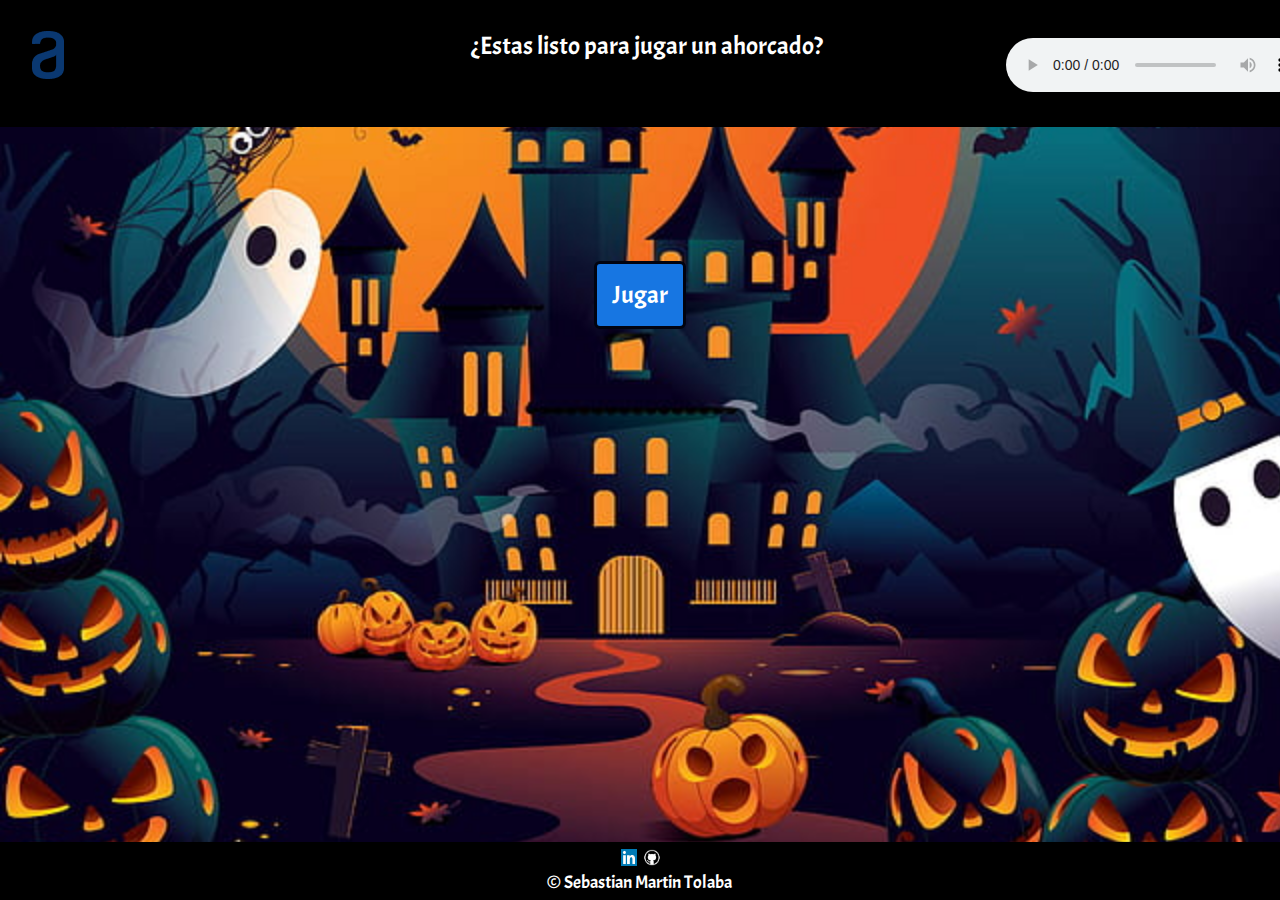
==== principal.html @ 6956ad57 "challenge2" ====
<!DOCTYPE html>
<html lang="es">
<head>
    <meta charset="UTF-8">
    <link rel="stylesheet" href="css/normalize.css">
    <meta http-equiv="X-UA-Compatible" content="IE=edge">
    <meta name="viewport" content="width=device-width, initial-scale=1.0">
    <link rel="preconnect" href="https://fonts.googleapis.com">
    <link rel="preconnect" href="https://fonts.gstatic.com" crossorigin>
    <style>@import url('https://fonts.googleapis.com/css2?family=Acme&display=swap');</style>
    <link rel="stylesheet" href="principal.css">
  
    <title>Ahorcado-Juego</title>
</head>

<body>

    <header>

        <div class="logo">
            <h1><img src="img/logo.png" alt="Alura"></h1>
        </div>

        <h2>¿Estas listo para jugar un ahorcado?</h2>

        <div class="audio">
            <audio controls autoplay>
            <source  src="sonido/MúsicaDeTerror.mp3" type="audio/mp3">
            </audio>
        </div> 

    </header>

    <main>

            <div>
                <a href="index.html">
                <button class="boton-jugar">Jugar</button> 
                </a>
            </div>
        
    </main>

    <footer>

        <div class="redes">
            <a href="https://www.linkedin.com/in/sebastian-martin-tolaba-18bb44182/"><img src="img/Linkedin.jpg" class="linkedin"/></a>
            <a href="https://www.github.com/Martin-91"><img src="img/githubBlanco.png" class="github"/></a>

        </div>

        <p class="copyright">&copy Sebastian Martin Tolaba</p>
    
    </footer>

</body>

</html>
---- principal.css ----
body{
    margin: 0;
    background: url(img/img-terror.jpg) no-repeat center;
    background-size: cover;
    font-family: 'Acme', sans-serif;
    min-height: 100vh;
    animation: movimiento 20s infinite linear alternate;
}

@keyframes movimiento{
    from{
        background-position: top right;
    } to{
        background-position: bottom top;
    }
}

header{
    background: black;
    padding: 30px;
    text-align: center;
    margin-bottom: 50px;
}

h2 {
    text-align: center;
    margin: 0;
    color: white;
    font-size: 25px;
    font-weight: 400;
}

main{
    width: 50%;
    height: 320px;
    margin: auto;
    padding: 20px;
   
    text-align: center;
    text-decoration: none;
}

.logo{
    margin: -20px;
    margin-left: 2px;
    float: left;
    padding: 0;
   
}

.logo:hover{
    -webkit-transform: scale(1.5);
    -moz-transform: scale(1.5);
    -o-transform: scale(1.5);
    -ms-transform: scale(1.5);
    transform: scale(1.5)
}

.boton-jugar{
    font-family: 'Acme', sans-serif;
    text-align: center;
    text-decoration: none;
    padding: 15px;
    font-weight: 400;
    font-size: 25px;
    color: #ffffff;
    background-color: #1776e2;
    border-radius: 6px;
    border: 3px solid #01030f;
    margin-bottom: 15px;
    margin-top: 10%;
}
.boton-jugar:hover{
    color: #1883ba;
    background-color: #ffffff;
}


footer{
    margin: 0%;
    background: black;
    padding: 0.5%;
    position: absolute;
    bottom: 0;
    width: 99%;
}

.linkedin{

    max-width: 1.3%;
    margin-left: 48.5%;
}

.linkedin:hover{
    -webkit-transform: scale(1.5);
    -moz-transform: scale(1.5);
    -o-transform: scale(1.5);
    -ms-transform: scale(1.5);
    transform: scale(1.5)
}


.github{
    max-width: 2%;
    margin-top: 0%;
    margin-left: auto;
        
}

.github:hover{
    -webkit-transform: scale(1.5);
    -moz-transform: scale(1.5);
    -o-transform: scale(1.5);
    -ms-transform: scale(1.5);
    transform: scale(1.5)
}


.copyright{
    margin: 0;
    text-align: center; 
    color: #ffffff;
    font-size: 18px;
    font-weight: 400;
    font-family: 'Acme', sans-serif;
}

.audio {
    margin-left: 80%;
    margin-top: -2%;
    
  }

  @media screen and (max-width:480px){

    body{
        margin: 0;
        width: 100%;
        background: url(img/HD-wallpaper-horror-house-ghost-pumpkins-bats-cute-halloween.jpg) no-repeat center;
        background-size: cover;
        font-family: 'Acme', sans-serif;
        min-height: 125vh;
        animation: movimiento 40s infinite linear alternate;
    }

    @keyframes movimiento{
        from{
            background-position: top left;
        } to{
            background-position: bottom top;
        }
    }

    header {
        background: black;
        margin: 0px;
        padding: 50px;
        width: 100%;
        text-align: center;
        margin-bottom: 50px;
        display: inline-block;
    }

    .boton-jugar{
        font-family: 'Acme', sans-serif;
        text-align: center;
        text-decoration: none;
        padding: 15px;
        font-weight: 400;
        font-size: 25px;
        color: #ffffff;
        background-color: #1776e2;
        border-radius: 6px;
        border: 3px solid #01030f;
        margin-bottom: 15px;
        margin-top: 10%;
        margin-left: 50%;
    }
    .boton-jugar:hover{
        color: #1883ba;
        background-color: #ffffff;
    }

    .audio {
        margin-left: 0%;
        height: 0px;
        margin-top: -40%;
         
       
      }
    .logo{
        margin: 0;
        margin-left: -25px;
        max-height: 10%;
      }

    footer{
       
        position: fixed;
        left: 0;
        bottom: 0;
        width: 100%;
        
          }

    .redes {

        max-width: 85%;
    }

    .linkedin{

        max-width: 9%;
        margin-left: 50;
        margin-top: 10%;
        margin-bottom: 10px;
    }
    
    .github{
        max-width: 14%;
        margin-top: 5%;
        margin-left: auto;
        margin-top: auto;
        margin-bottom: 10px;
            
    }
        
    .copyright{
        margin: 0;
        text-align: center; 
        color: #ffffff;
        font-size: 18px;
        font-weight: 400;
        font-family: 'Acme', sans-serif;
          
    }
    
  }
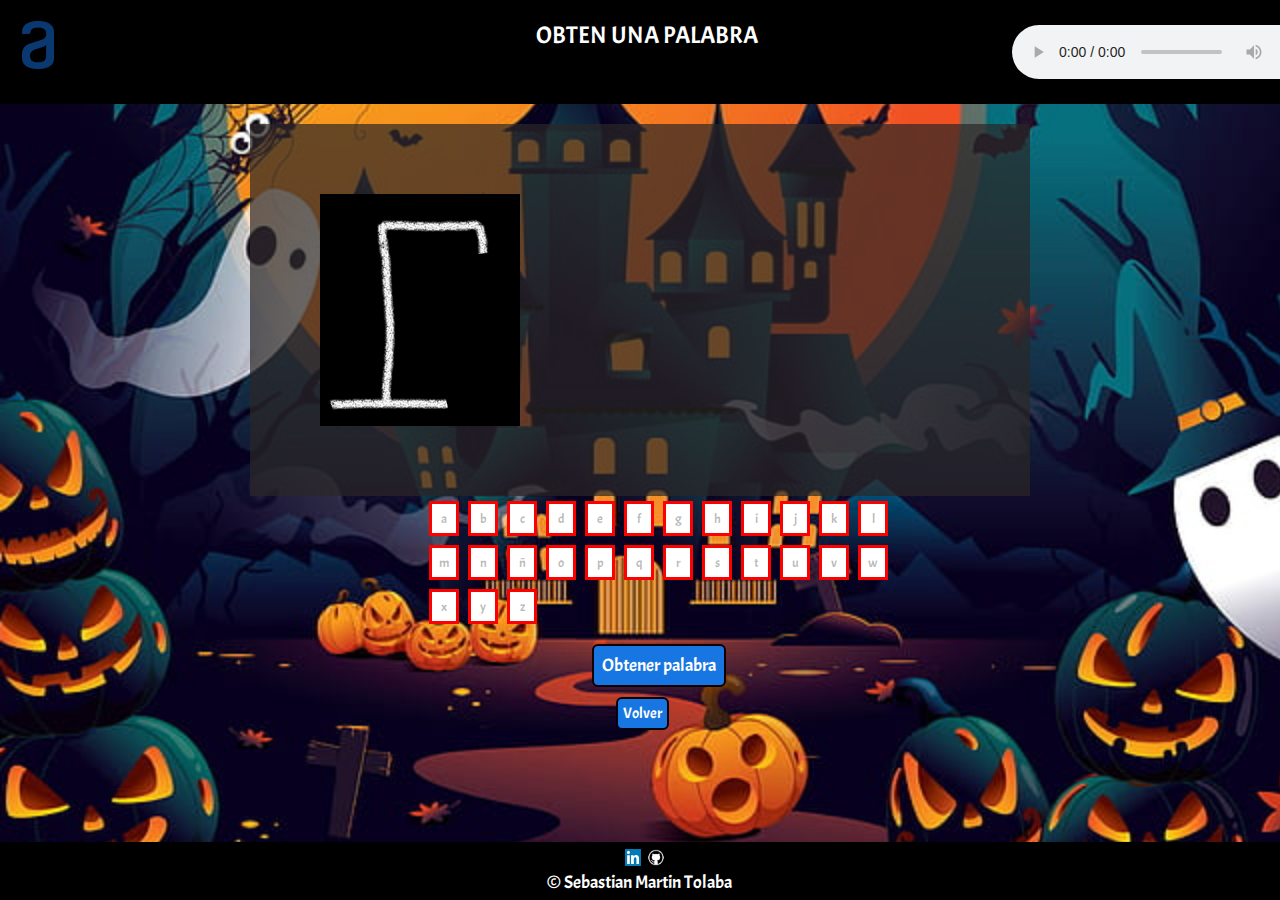
==== commit 5d457481: "cambio de nombre principal por index" ====
--- a/principal.html
+++ b/principal.html
@@ -9,10 +9,10 @@
     <link rel="preconnect" href="https://fonts.gstatic.com" crossorigin>
     <style>@import url('https://fonts.googleapis.com/css2?family=Acme&display=swap');</style>
     <link rel="stylesheet" href="principal.css">
+    <script src="funciones.js"></script>
   
     <title>Ahorcado-Juego</title>
 </head>
-
 <body>
 
     <header>
@@ -21,35 +21,83 @@
             <h1><img src="img/logo.png" alt="Alura"></h1>
         </div>
 
-        <h2>¿Estas listo para jugar un ahorcado?</h2>
+        <h2>OBTEN UNA PALABRA</h2>
 
         <div class="audio">
             <audio controls autoplay>
-            <source  src="sonido/MúsicaDeTerror.mp3" type="audio/mp3">
+            <source src="sonido/MúsicaDeTerror.mp3" type="audio/mp3">
             </audio>
-        </div> 
+        </div>        
 
     </header>
-
     <main>
 
-            <div>
-                <a href="index.html">
-                <button class="boton-jugar">Jugar</button> 
+        <img id="imagen" src="img/img0.png" alt="Ahorcado">
+        <div>
+            <p id="palabra_a_adivinar"></p>
+
+            <p id="resultado"></p>
+            
+        </div>
+    
+    </main>
+
+        <section class="teclado">
+
+        <div id="letras">
+            <button>a</button>
+            <button>b</button>
+            <button>c</button>
+            <button>d</button>
+            <button>e</button>
+            <button>f</button>
+            <button>g</button>
+            <button>h</button>
+            <button>i</button>
+            <button>j</button>
+            <button>k</button>
+            <button>l</button>
+            <button>m</button>
+            <button>n</button>
+            <button>ñ</button>
+            <button>o</button>
+            <button>p</button>
+            <button>q</button>
+            <button>r</button>
+            <button>s</button>
+            <button>t</button>
+            <button>u</button>
+            <button>v</button>
+            <button>w</button>
+            <button>x</button>
+            <button>y</button>
+            <button>z</button>
+        </div>
+
+        <div>
+       
+            <button class="boton-obtenerPalabra" id="jugar">Obtener palabra</button>
+
+            <a href="index.html">
+                <button class="boton-volver">Volver</button> 
                 </a>
-            </div>
         
-    </main>
+        </div>
+
+    </section>
+  
+    <script src="juego.js"></script>
 
     <footer>
 
         <div class="redes">
+ 
             <a href="https://www.linkedin.com/in/sebastian-martin-tolaba-18bb44182/"><img src="img/Linkedin.jpg" class="linkedin"/></a>
             <a href="https://www.github.com/Martin-91"><img src="img/githubBlanco.png" class="github"/></a>
-
+        
         </div>
 
-        <p class="copyright">&copy Sebastian Martin Tolaba</p>
+        <p class="copyright">&copy Sebastian Martin Tolaba</p>  
     
     </footer>
 
--- a/principal.css
+++ b/principal.css
@@ -4,7 +4,7 @@
     background-size: cover;
     font-family: 'Acme', sans-serif;
     min-height: 100vh;
-    animation: movimiento 20s infinite linear alternate;
+    animation: movimiento 30s infinite linear alternate;
 }
 
 @keyframes movimiento{
@@ -17,27 +17,26 @@
 
 header{
     background: black;
-    padding: 30px;
+    padding: 20px;
     text-align: center;
-    margin-bottom: 50px;
-}
-
-h2 {
-    text-align: center;
+    margin-bottom: 20px;
+   
+}
+
+h2{
+   
     margin: 0;
     color: white;
-    font-size: 25px;
-    font-weight: 400;
+    font-weight: 500;
 }
 
 main{
     width: 50%;
-    height: 320px;
     margin: auto;
-    padding: 20px;
-   
-    text-align: center;
-    text-decoration: none;
+    padding: 70px;
+    background: rgba(43, 39, 39, 0.7);
+    display: flex;
+    gap: 30px;
 }
 
 .logo{
@@ -56,39 +55,115 @@
     transform: scale(1.5)
 }
 
-.boton-jugar{
+#imagen{
+    width: 200px;
+}
+
+#palabra_a_adivinar{
+    
+    margin-top: 20px;
+    margin-left: 10px;
+}
+
+#resultado{
+    color: white;
+    font-size: 30px;
+
+}
+
+#palabra_a_adivinar span{
+    color: #ffffff;
+    vertical-align: bottom;
+    font-size: 3em;
+    border-bottom: 3px solid red;
+    width: 30px;
+    text-align: center;
+    margin-left: 15px;
+    margin-top: 10px;
+    margin-right: 6px;
+    display: inline-block; 
+}
+
+.teclado{
+
+    width: 48%; 
+    margin: 5px;
+    margin-left: 22%; 
+    
+}
+
+#letras{
+    margin: auto;
+    margin-left: 24%;
+    display: flex;
+    flex-wrap: wrap;
+    gap: 9px;
+    margin-bottom: 20px;
+   
+}
+
+#letras button{
     font-family: 'Acme', sans-serif;
+    width: 30px;
+    padding: 6px 0;
+    text-align: center;
+    background:#ffffff;
+    border: 3px solid red;
+
+}
+
+.boton-obtenerPalabra{
+    font-family: 'Acme', sans-serif;
+    margin-left: 50.5%;
     text-align: center;
     text-decoration: none;
-    padding: 15px;
-    font-weight: 400;
-    font-size: 25px;
+    padding: 8px;
+    font-weight: 500;
+    font-size: 18px;
     color: #ffffff;
     background-color: #1776e2;
     border-radius: 6px;
-    border: 3px solid #01030f;
-    margin-bottom: 15px;
-    margin-top: 10%;
-}
-.boton-jugar:hover{
+    border: 2px solid #0f0101;
+    margin-bottom: 10px;
+    
+}
+.boton-obtenerPalabra:hover{
     color: #1883ba;
     background-color: #ffffff;
 }
 
+.boton-volver{
+    font-family: 'Acme', sans-serif;
+    margin-left: 54.5%;
+    text-decoration: none;
+    padding: 5px;
+    font-weight: 500;
+    font-size: 15px;
+    color: #ffffff;
+    background-color: #1776e2;
+    border-radius: 6px;
+    border: 2px solid #01030f;
+    
+}
+
+.boton-volver:hover{
+    color: #1883ba;
+    background-color: #ffffff;
+}
 
 footer{
     margin: 0%;
     background: black;
     padding: 0.5%;
-    position: absolute;
     bottom: 0;
     width: 99%;
+    position: absolute;
 }
 
 .linkedin{
 
     max-width: 1.3%;
-    margin-left: 48.5%;
+    margin-left: 48.8%;
 }
 
 .linkedin:hover{
@@ -122,21 +197,20 @@
     color: #ffffff;
     font-size: 18px;
     font-weight: 400;
-    font-family: 'Acme', sans-serif;
 }
 
 .audio {
     margin-left: 80%;
     margin-top: -2%;
-    
-  }
-
-  @media screen and (max-width:480px){
+
+}
+
+
+@media screen and (max-width:480px){
 
     body{
         margin: 0;
         width: 100%;
-        background: url(img/HD-wallpaper-horror-house-ghost-pumpkins-bats-cute-halloween.jpg) no-repeat center;
         background-size: cover;
         font-family: 'Acme', sans-serif;
         min-height: 125vh;
@@ -151,48 +225,92 @@
         }
     }
 
+    .logo{
+        margin-left: 5px;
+        margin-top: 5px;
+      }
+
+
     header {
         background: black;
+        margin: auto;
+        padding: 0px;
+        width: 100%;
+        text-align: center;   
+    
+    }
+
+    h2{
         margin: 0px;
-        padding: 50px;
-        width: 100%;
         text-align: center;
-        margin-bottom: 50px;
-        display: inline-block;
-    }
-
-    .boton-jugar{
+        margin-top: 0px;
+        font-size: 20px;
+        color: white;
+        font-weight: 500;
+        
+    }
+    
+    main{
+        width: 50%;
+        padding: 70px;
+        background: rgba(87, 86, 86, 0.7);
+        display:contents;
+        gap: 30px;
+    
+    }
+    
+    .teclado{ 
+        
+        margin-left: 0px;
+        display: contents;
+
+    }
+
+    #letras{
+      
+      gap: 9px;
+      margin-bottom: 10px;
+      margin-left: 10px;
+    }
+
+    .audio {
+        margin-top: 0px;
+        margin-left: 10px;
+        max-width: 10px;
+        margin-bottom: 5px;
+           
+      }
+
+      .boton-obtenerPalabra{
         font-family: 'Acme', sans-serif;
+        margin-left: 100px;
         text-align: center;
         text-decoration: none;
-        padding: 15px;
-        font-weight: 400;
-        font-size: 25px;
+        padding: 8px;
+        font-weight: 500;
+        font-size: 18px;
         color: #ffffff;
         background-color: #1776e2;
         border-radius: 6px;
-        border: 3px solid #01030f;
-        margin-bottom: 15px;
-        margin-top: 10%;
-        margin-left: 50%;
-    }
-    .boton-jugar:hover{
-        color: #1883ba;
-        background-color: #ffffff;
-    }
-
-    .audio {
-        margin-left: 0%;
-        height: 0px;
-        margin-top: -40%;
-         
-       
-      }
-    .logo{
-        margin: 0;
-        margin-left: -25px;
-        max-height: 10%;
-      }
+        border: 2px solid #0f0101;
+        margin-bottom: 10px;
+        
+    }
+    
+    .boton-volver{
+        font-family: 'Acme', sans-serif;
+        margin-left: 140px;
+        text-decoration: none;
+        padding: 5px;
+        font-weight: 500;
+        font-size: 15px;
+        color: #ffffff;
+        background-color: #1776e2;
+        border-radius: 6px;
+        border: 2px solid #01030f;
+        margin-bottom: 10px;
+        
+    }
 
     footer{
        
@@ -204,38 +322,35 @@
           }
 
     .redes {
-
-        max-width: 85%;
+        padding: auto;
+      
     }
 
     .linkedin{
 
-        max-width: 9%;
-        margin-left: 50;
+        max-width: 17px;
+        margin-left: 140px;
         margin-top: 10%;
         margin-bottom: 10px;
     }
     
     .github{
-        max-width: 14%;
+        max-width: 25px;
         margin-top: 5%;
         margin-left: auto;
         margin-top: auto;
         margin-bottom: 10px;
             
     }
-        
+      
     .copyright{
         margin: 0;
         text-align: center; 
         color: #ffffff;
-        font-size: 18px;
+        font-size: 10px;
         font-weight: 400;
         font-family: 'Acme', sans-serif;
-          
-    }
-    
-  }
-
-
-
+    
+    }
+    
+  }